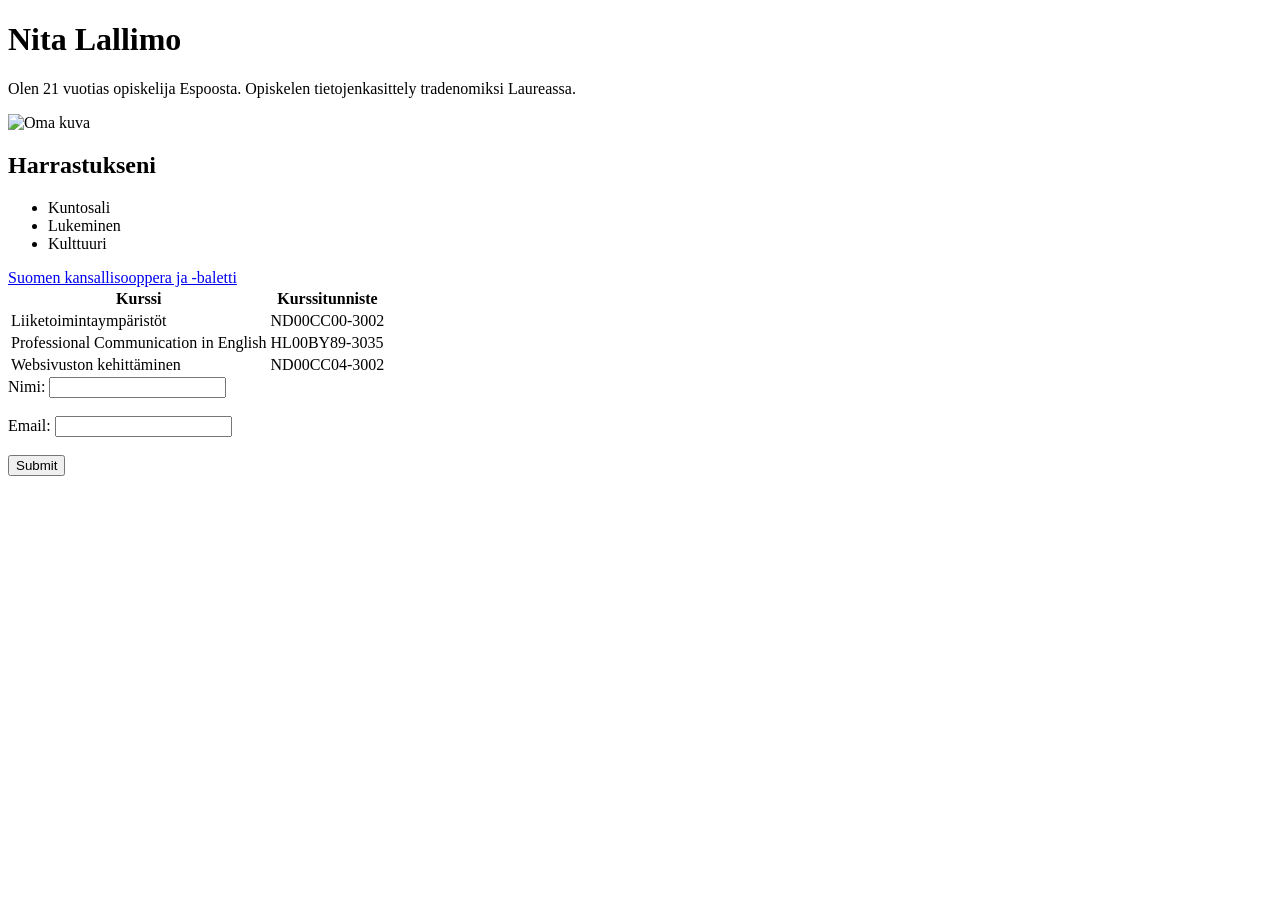
==== WS01_html/index.html @ 66506466 "Lisätty html" ====
<!DOCTYPE html>
    <html lang="fi">
    <head>
        <title>My First HTML Page</title>
    </head>
    <body>
        <h1>Nita Lallimo</h1>
        <p>Olen 21 vuotias opiskelija Espoosta. Opiskelen tietojenkasittely tradenomiksi Laureassa.</p>
        <img src="/Users/nitalallimo/Desktop/IMG_8174.JPG" alt="Oma kuva">

    <h2>Harrastukseni</h2>
    <ul>
        <li>Kuntosali</li>
        <li>Lukeminen</li>
        <li>Kulttuuri</li>
    </ul>   
    
    <a href="https://oopperabaletti.fi">Suomen kansallisooppera ja -baletti</a>
    <table>
    <tr>
        <th>Kurssi</th>
        <th>Kurssitunniste</th>
    </tr>
    <tr>
        <td>Liiketoimintaympäristöt</td>
        <td>ND00CC00-3002</td>
    </tr>
    <tr>
        <td>Professional Communication in English</td>
        <td>HL00BY89-3035</td>
    </tr>
    <tr>
        <td>Websivuston kehittäminen</td>
        <td>ND00CC04-3002</td>
    </tr>
    </table>

    <form>
    <label for="name">Nimi:</label>
    <input type="text" id="name" name="name"><br><br>
    <label for="email">Email:</label>
    <input type="email" id="email" name="email"><br><br>
    <input type="submit" value="Submit">
    </form>
    </body>
    </html>
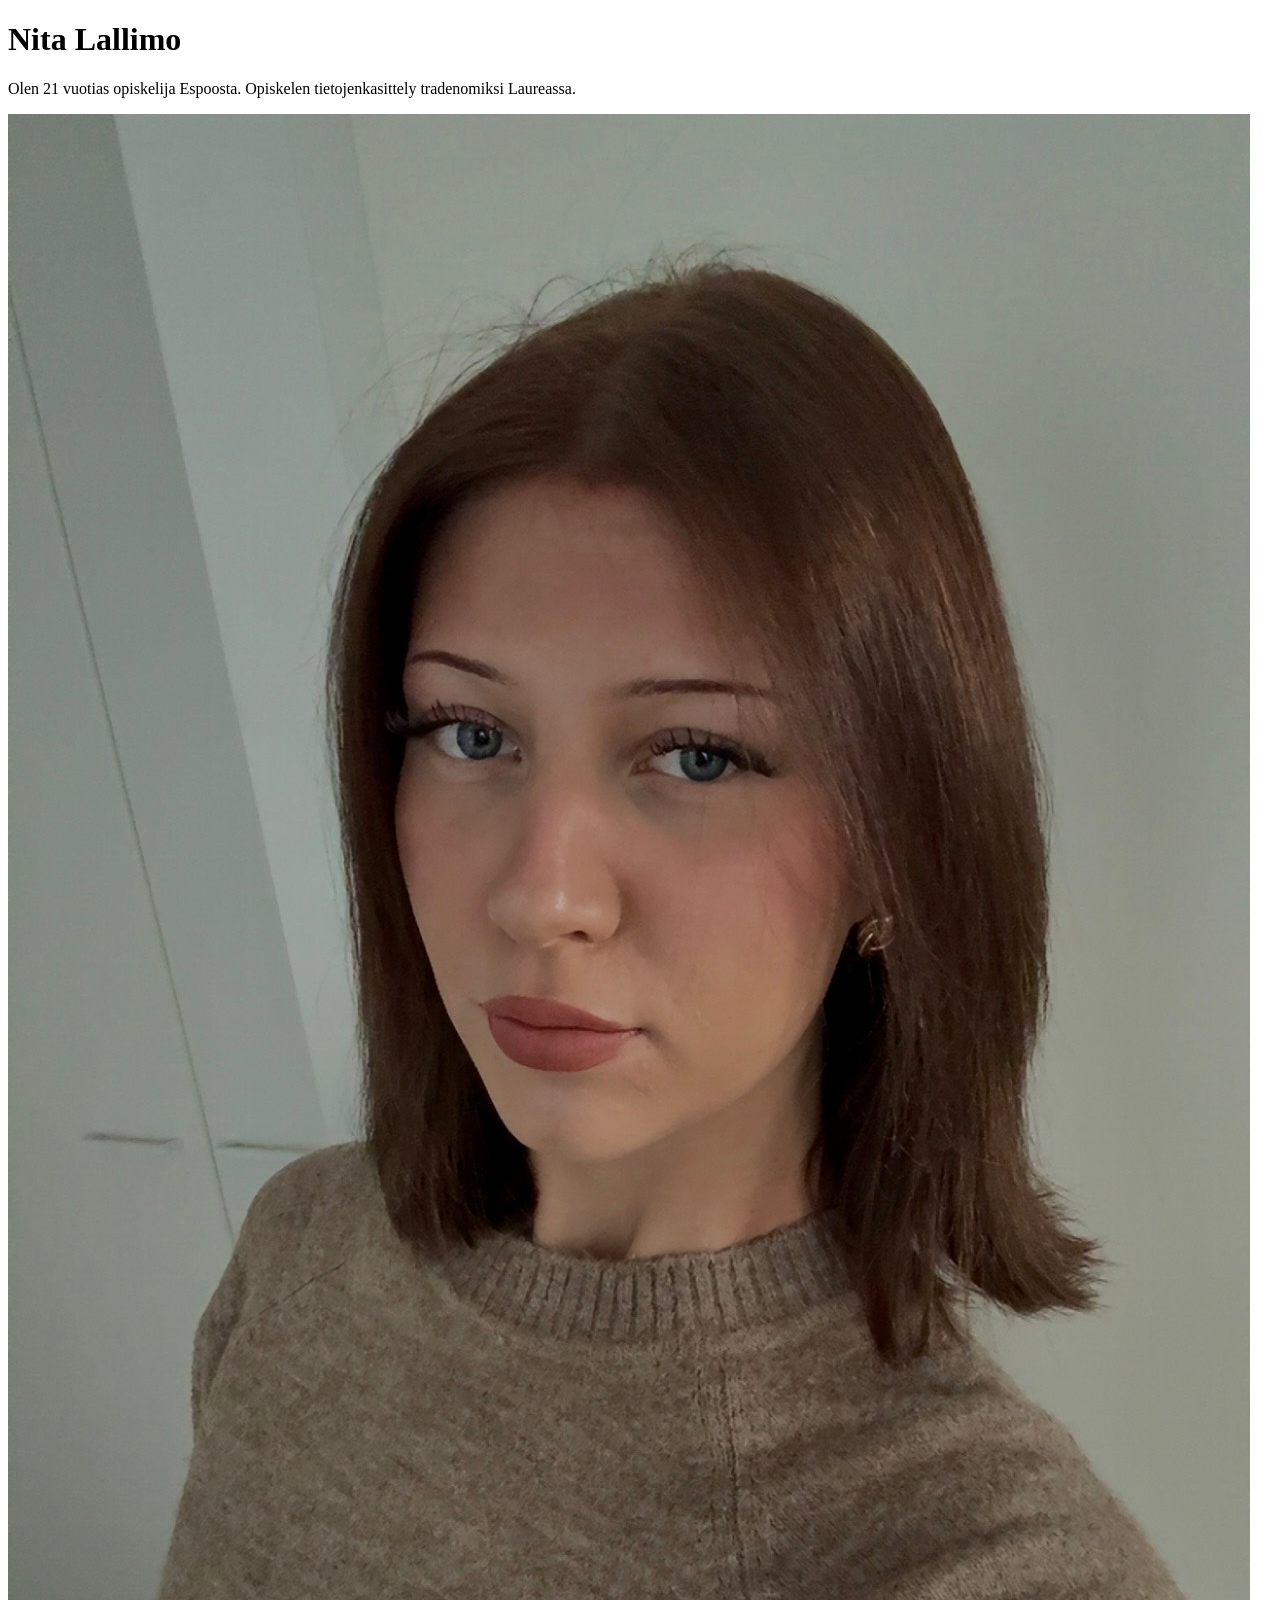
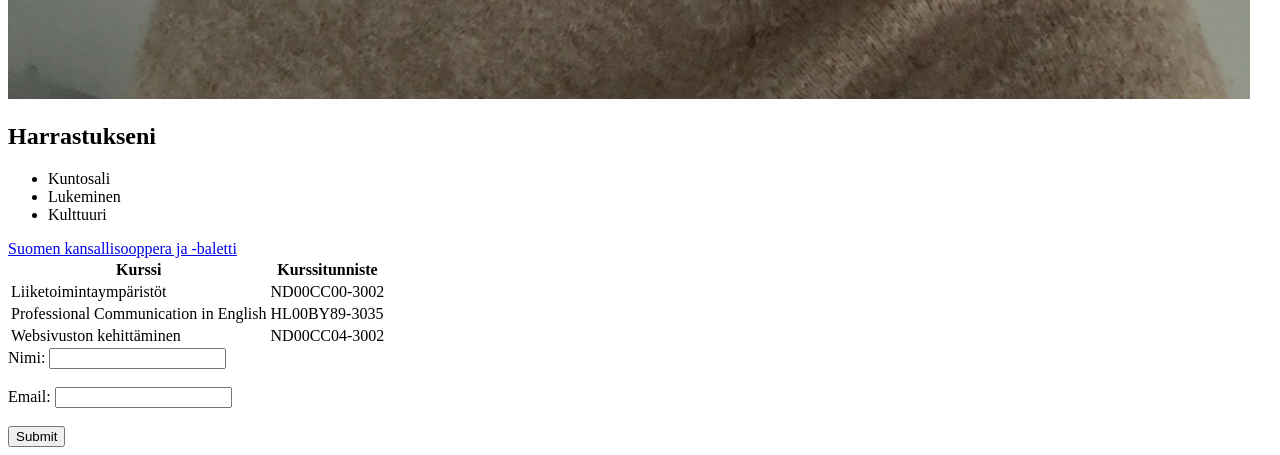
==== commit a987b355: "Muokkaus" ====
--- a/WS01_html/index.html
+++ b/WS01_html/index.html
@@ -6,7 +6,7 @@
     <body>
         <h1>Nita Lallimo</h1>
         <p>Olen 21 vuotias opiskelija Espoosta. Opiskelen tietojenkasittely tradenomiksi Laureassa.</p>
-        <img src="/Users/nitalallimo/Desktop/IMG_8174.JPG" alt="Oma kuva">
+        <img src="./Images/IMG_8174.JPG" alt="Oma kuva">
 
     <h2>Harrastukseni</h2>
     <ul>
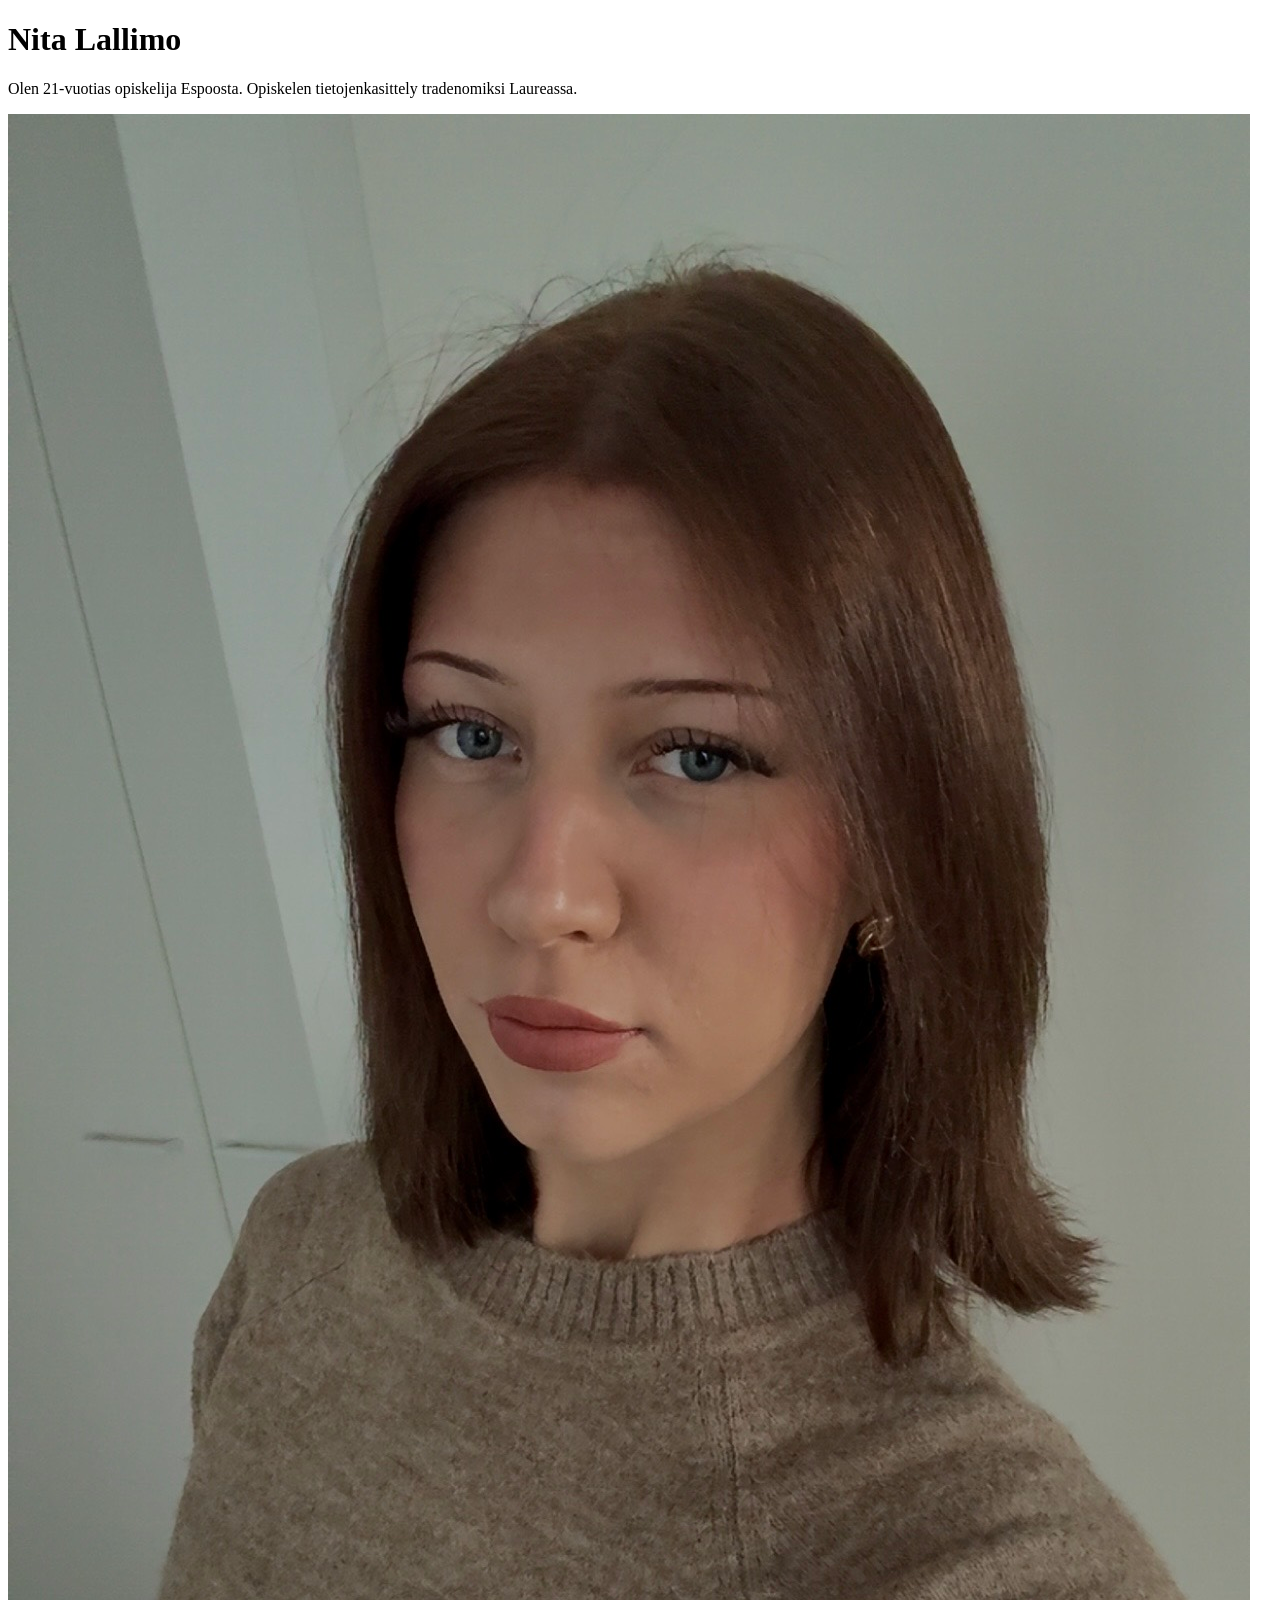
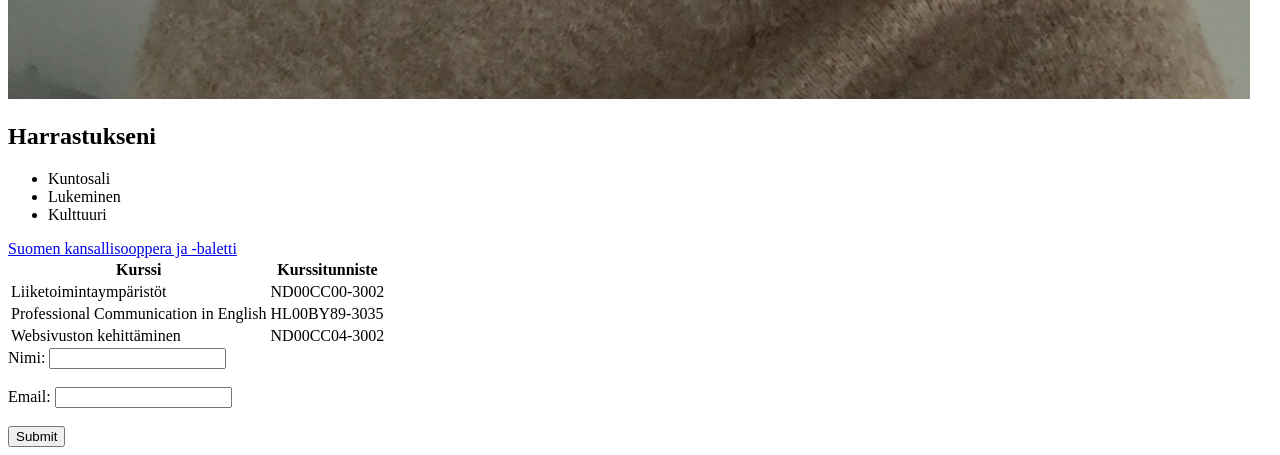
==== commit 9e899cf2: "Valmis tehtava" ====
--- a/WS01_html/index.html
+++ b/WS01_html/index.html
@@ -5,7 +5,7 @@
     </head>
     <body>
         <h1>Nita Lallimo</h1>
-        <p>Olen 21 vuotias opiskelija Espoosta. Opiskelen tietojenkasittely tradenomiksi Laureassa.</p>
+        <p>Olen 21-vuotias opiskelija Espoosta. Opiskelen tietojenkasittely tradenomiksi Laureassa.</p>
         <img src="./Images/IMG_8174.JPG" alt="Oma kuva">
 
     <h2>Harrastukseni</h2>
@@ -13,8 +13,8 @@
         <li>Kuntosali</li>
         <li>Lukeminen</li>
         <li>Kulttuuri</li>
-    </ul>   
-    
+    </ul>
+
     <a href="https://oopperabaletti.fi">Suomen kansallisooppera ja -baletti</a>
     <table>
     <tr>
@@ -42,5 +42,6 @@
     <input type="email" id="email" name="email"><br><br>
     <input type="submit" value="Submit">
     </form>
+
     </body>
     </html>
